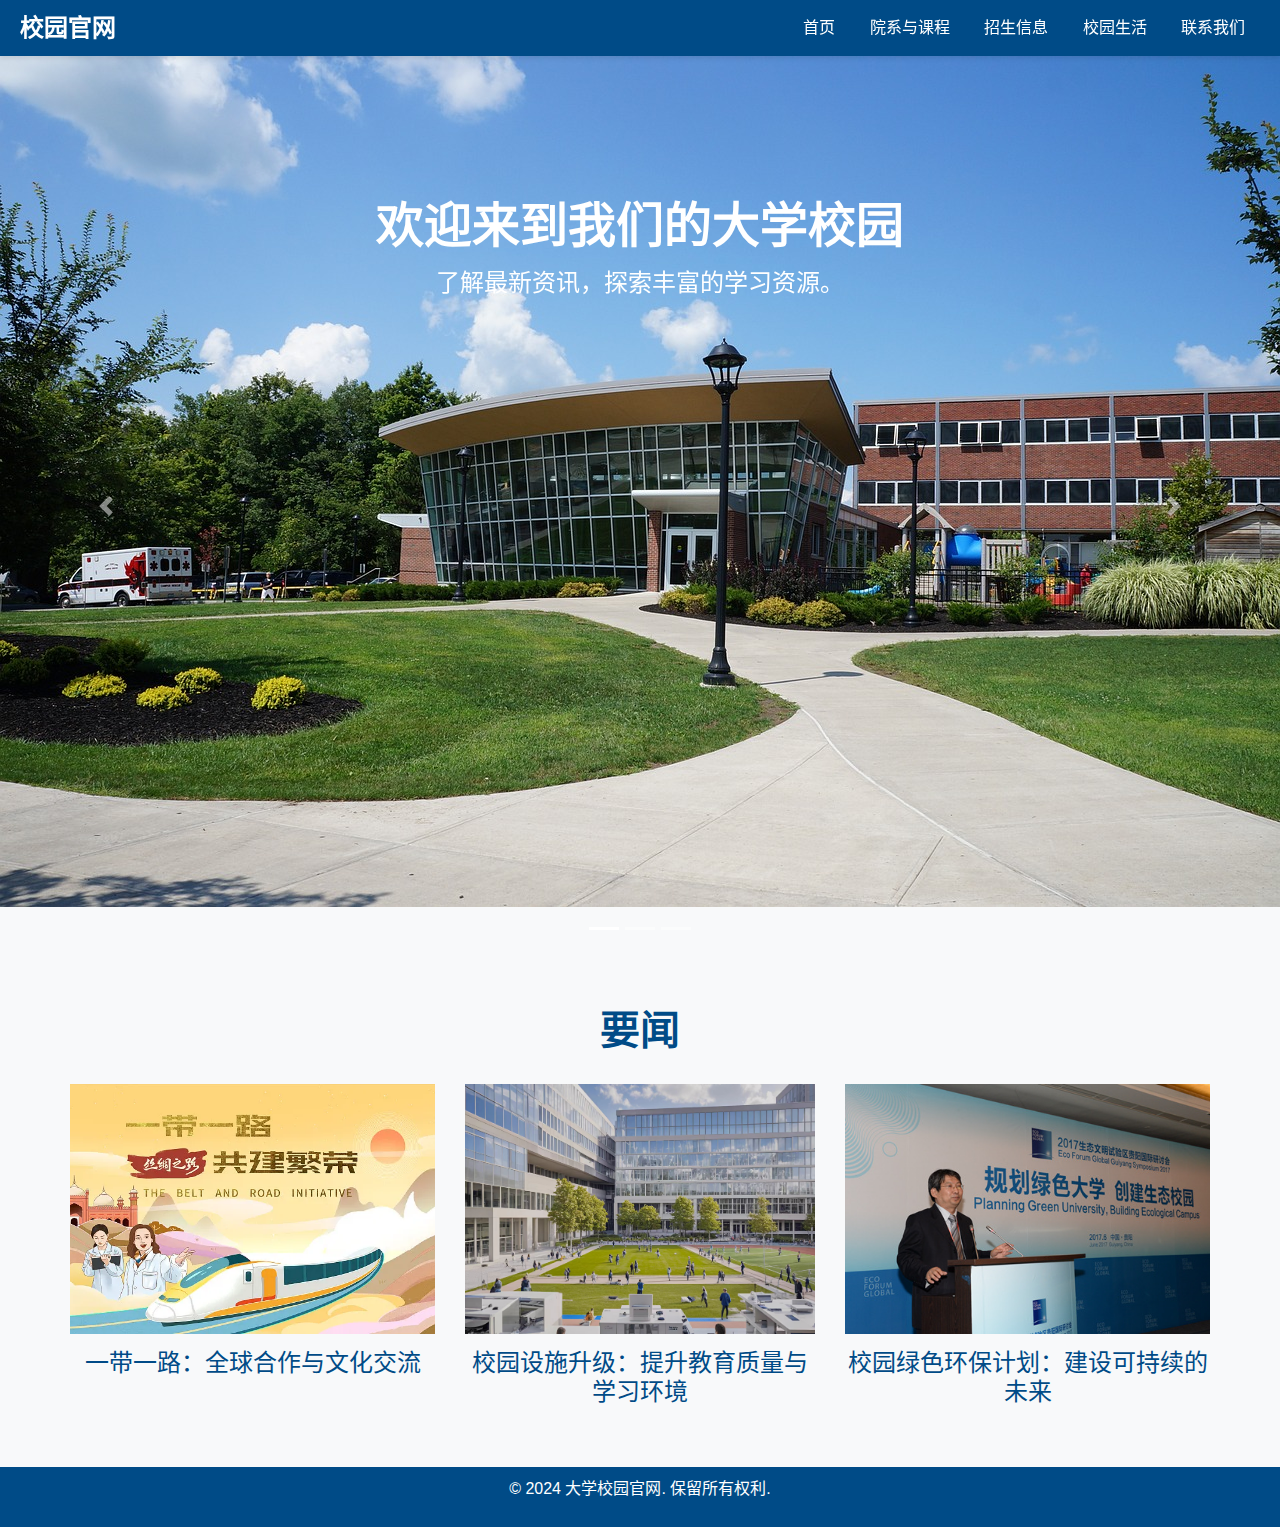
==== 1/index.html @ 429944b3 "Add files via upload" ====
<!DOCTYPE html>
<html lang="zh-CN">
<head>
    <meta charset="UTF-8">
    <meta name="viewport" content="width=device-width, initial-scale=1.0">
    <title>大学校园官网 - 首页</title>
    <!-- 引入Bootstrap CSS -->
    <link href="https://stackpath.bootstrapcdn.com/bootstrap/4.5.2/css/bootstrap.min.css" rel="stylesheet">
    <link rel="stylesheet" href="css/style.css">
</head>
<body>
    <!-- 导航栏 -->
    <header>
        <div class="logo">校园官网</div>
        <nav>
            <a href="index.html">首页</a>
            <a href="departments.html">院系与课程</a>
            <a href="admissions.html">招生信息</a>
            <a href="campus-life.html">校园生活</a>
            <a href="contact.html">联系我们</a>
        </nav>
    </header>

    <!-- 首页内容 -->
    <section class="main-content">
        <!-- 上方文字 -->
        <div class="overlay-text">
            <h1>欢迎来到我们的大学校园</h1>
            <p>了解最新资讯，探索丰富的学习资源。</p>
        </div>

        <!-- Bootstrap 轮播图 -->
        <div id="carouselExampleIndicators" class="carousel slide" data-ride="carousel">
            <!-- 保留底部的圆点指示符 -->
            <ol class="carousel-indicators">
                <li data-target="#carouselExampleIndicators" data-slide-to="0" class="active"></li>
                <li data-target="#carouselExampleIndicators" data-slide-to="1"></li>
                <li data-target="#carouselExampleIndicators" data-slide-to="2"></li>
            </ol>
            <div class="carousel-inner">
                <div class="carousel-item active">
                    <img src="img/lunbo/lunbo01.jpg" class="d-block w-100" alt="...">
                </div>
                <div class="carousel-item">
                    <img src="img/lunbo/lunbo02.jpg" class="d-block w-100" alt="...">
                </div>
                <div class="carousel-item">
                    <img src="img/lunbo/lunbo03.jpg" class="d-block w-100" alt="...">
                </div>
            </div>

            <!-- 只保留顶部的左右控制按钮 -->
            <button class="carousel-control-prev" type="button" data-target="#carouselExampleIndicators" data-slide="prev">
                <span class="carousel-control-prev-icon" aria-hidden="true"></span>
                <span class="sr-only">Previous</span>
            </button>
            <button class="carousel-control-next" type="button" data-target="#carouselExampleIndicators" data-slide="next">
                <span class="carousel-control-next-icon" aria-hidden="true"></span>
                <span class="sr-only">Next</span>
            </button>
        </div>

        <!-- 要闻部分 -->
        <section class="news-section">
            <div class="container">
                <h2 class="news-title">要闻</h2>
                <div class="row">
                    <!-- 一带一路图片 -->
                    <div class="col-md-4">
                        <a href="news1.html" class="news-item">
                            <img src="img/news/news1.jpg" class="img-fluid" alt="一带一路">
                            <h3>一带一路：全球合作与文化交流</h3>
                        </a>
                    </div>
                    <!-- 校园设施升级图片 -->
                    <div class="col-md-4">
                        <a href="news2.html" class="news-item">
                            <img src="img/news/news4.jpg" class="img-fluid" alt="校园设施升级">
                            <h3>校园设施升级：提升教育质量与学习环境</h3>
                        </a>
                    </div>
                    <!-- 校园绿色环保计划图片 -->
                    <div class="col-md-4">
                        <a href="news3.html" class="news-item">
                            <img src="img/news/news7.jpg" class="img-fluid" alt="校园绿色环保计划">
                            <h3>校园绿色环保计划：建设可持续的未来</h3>
                        </a>
                    </div>
                </div>
            </div>
        </section>
    </section>

    <!-- 底部 -->
    <footer>
        <p>&copy; 2024 大学校园官网. 保留所有权利.</p>
    </footer>

    <!-- 引入jQuery、Popper.js 和 Bootstrap JS -->
    <script src="https://code.jquery.com/jquery-3.5.1.slim.min.js"></script>
    <script src="https://cdn.jsdelivr.net/npm/@popperjs/core@2.9.2/dist/umd/popper.min.js"></script>
    <script src="https://stackpath.bootstrapcdn.com/bootstrap/4.5.2/js/bootstrap.min.js"></script>
</body>
</html>
---- 1/css/style.css ----
/* 基础样式 */
body {
    font-family: 'Arial', sans-serif;
    color: #333;
    margin: 0;
    padding: 0;
    background-color: #f8f9fa;
}

/* 头部导航栏样式 */
header {
    background-color: #004b87;
    color: white;
    padding: 10px 20px;
    display: flex;
    justify-content: space-between;
    align-items: center;
    position: sticky;
    top: 0;
    z-index: 1000;
    box-shadow: 0 2px 5px rgba(0, 0, 0, 0.1);
}

header .logo {
    font-size: 1.5em;
    font-weight: bold;
}

nav a {
    color: white;
    text-decoration: none;
    margin: 0 15px;
    font-weight: 500;
}

nav a:hover {
    text-decoration: underline;
    color: #ffdd57;
}

/* 主内容区域 */
.main-content {
    position: relative;
    width: 100%;
}

/* 轮播图容器 */
#carouselExampleIndicators {
    position: relative;
    height: 100vh; /* 使轮播图占满整个屏幕高度 */
}

.carousel-inner {
    position: relative;
    height: 100%;
    width: 100%;
}

.carousel-inner img {
    width: 100%;
    height: 100%;
    object-fit: cover; /* 确保图片铺满屏幕且不会被拉伸 */
}

/* 上方文字，浮动在轮播图上方 */
.overlay-text {
    position: absolute;
    top: 10%; /* 向上移动文字，调整为10% */
    left: 50%;
    transform: translateX(-50%);
    color: white;
    text-align: center;
    z-index: 2;
}

.overlay-text h1 {
    font-size: 3em;
    font-weight: bold;
}

.overlay-text p {
    font-size: 1.5em;
    margin-top: 10px;
}

/* 左右按钮自定义样式 */
.carousel-control-prev,
.carousel-control-next {
    position: absolute;
    top: 50%;
    transform: translateY(-50%);
    background: transparent; /* 按钮背景透明 */
    border: none; /* 去掉默认的边框 */
    z-index: 3;
    font-size: 2em;
    padding: 10px;
}

/* 使用三角形箭头 */
.carousel-control-prev-icon,
.carousel-control-next-icon {
    background-color: transparent; /* 设置图标背景透明 */
    border: none;
}

.carousel-control-prev:hover,
.carousel-control-next:hover {
    color: #ffdd57; /* 悬停时箭头颜色变为金色 */
}

/* 左右按钮位置调整 */
.carousel-control-prev {
    left: 10px; /* 左按钮更靠近左边 */
}

.carousel-control-next {
    right: 10px; /* 右按钮更靠近右边 */
}

/* 要闻部分 */
.news-section {
    background-color: #f8f9fa;
    padding: 50px 0;
}

.news-title {
    text-align: center;
    color: #004b87; /* 与轮播图蓝色一致 */
    font-size: 2.5em;
    font-weight: bold;
    margin-bottom: 30px;
}

/* 为要闻部分的容器添加样式 */
.news-items {
    display: flex;
    justify-content: space-between;
    gap: 20px; /* 设置图片之间的间距 */
    flex-wrap: wrap; /* 允许换行，以适应小屏幕 */
    padding: 0 20px; /* 给左右两边添加间距 */
}

/* 每个新闻项目 */
.news-item {
    width: 32%; /* 每个项目占 1/3 宽度 */
    text-align: center; /* 使文字居中 */
    margin-bottom: 20px;
}

.news-item img {
    width: 100%;        /* 图片宽度适应容器 */
    height: 200px;      /* 固定图片高度 */
    object-fit: cover;  /* 保证图片按比例裁剪并填满容器 */
    margin-bottom: 15px; /* 图片与文字之间的间距 */
}

.news-item h3 {
    font-size: 1.5em;
    color: #004b87; /* 与轮播图蓝色一致 */
    margin-bottom: 10px; /* 文字与图片之间的间距 */
}

.news-item p {
    font-size: 1em;
    color: #666;
}
 /* 自定义样式 */
 .news-section .col-md-4 {
    padding-left: 15px;
    padding-right: 15px;
}

.news-section .news-item {
    margin-bottom: 30px; /* 图片之间的间距 */
}

/* 设置图片大小并保持比例 */
.news-section .news-item img {
    width: 100%;
    height: 250px; /* 增加图片高度，设置为固定高度 */
    object-fit: cover; /* 保持图片比例，裁剪图片以适应容器 */
    display: block;
}

/* 确保图片之间的间距一致 */
.news-section .row {
    margin-left: -15px;
    margin-right: -15px; /* 确保左边和右边的图片与页面边缘的间距相同 */
}

/* 设置最左边和最右边图片的间距 */
.news-section .row > .col-md-4:first-child {
    padding-left: 0;
}

.news-section .row > .col-md-4:last-child {
    padding-right: 0;
}

/* 设置图片底部间距 */
.news-section .news-item h3 {
    text-align: center;
    margin-top: 10px;
}

/* 底部样式 */
footer {
    background-color: #004b87;
    color: white;
    text-align: center;
    padding: 10px;
}
 /* 响应式布局 */
 @media (max-width: 768px) {
    header {
        flex-direction: column;
        align-items: flex-start;
    }

    header nav {
        gap: 10px;
        flex-wrap: wrap;
    }

    .main-content {
        padding: 20px;
    }

    .main-content h1 {
        font-size: 1.8rem;
    }

    .main-content h2 {
        font-size: 1.3rem;
    }

    .main-content p {
        font-size: 0.9rem;
    }
}

@media (max-width: 576px) {
    .main-content {
        padding: 15px;
    }

    .main-content h1 {
        font-size: 1.6rem;
    }

    .main-content h2 {
        font-size: 1.2rem;
    }

    .main-content p {
        font-size: 0.8rem;
    }
}
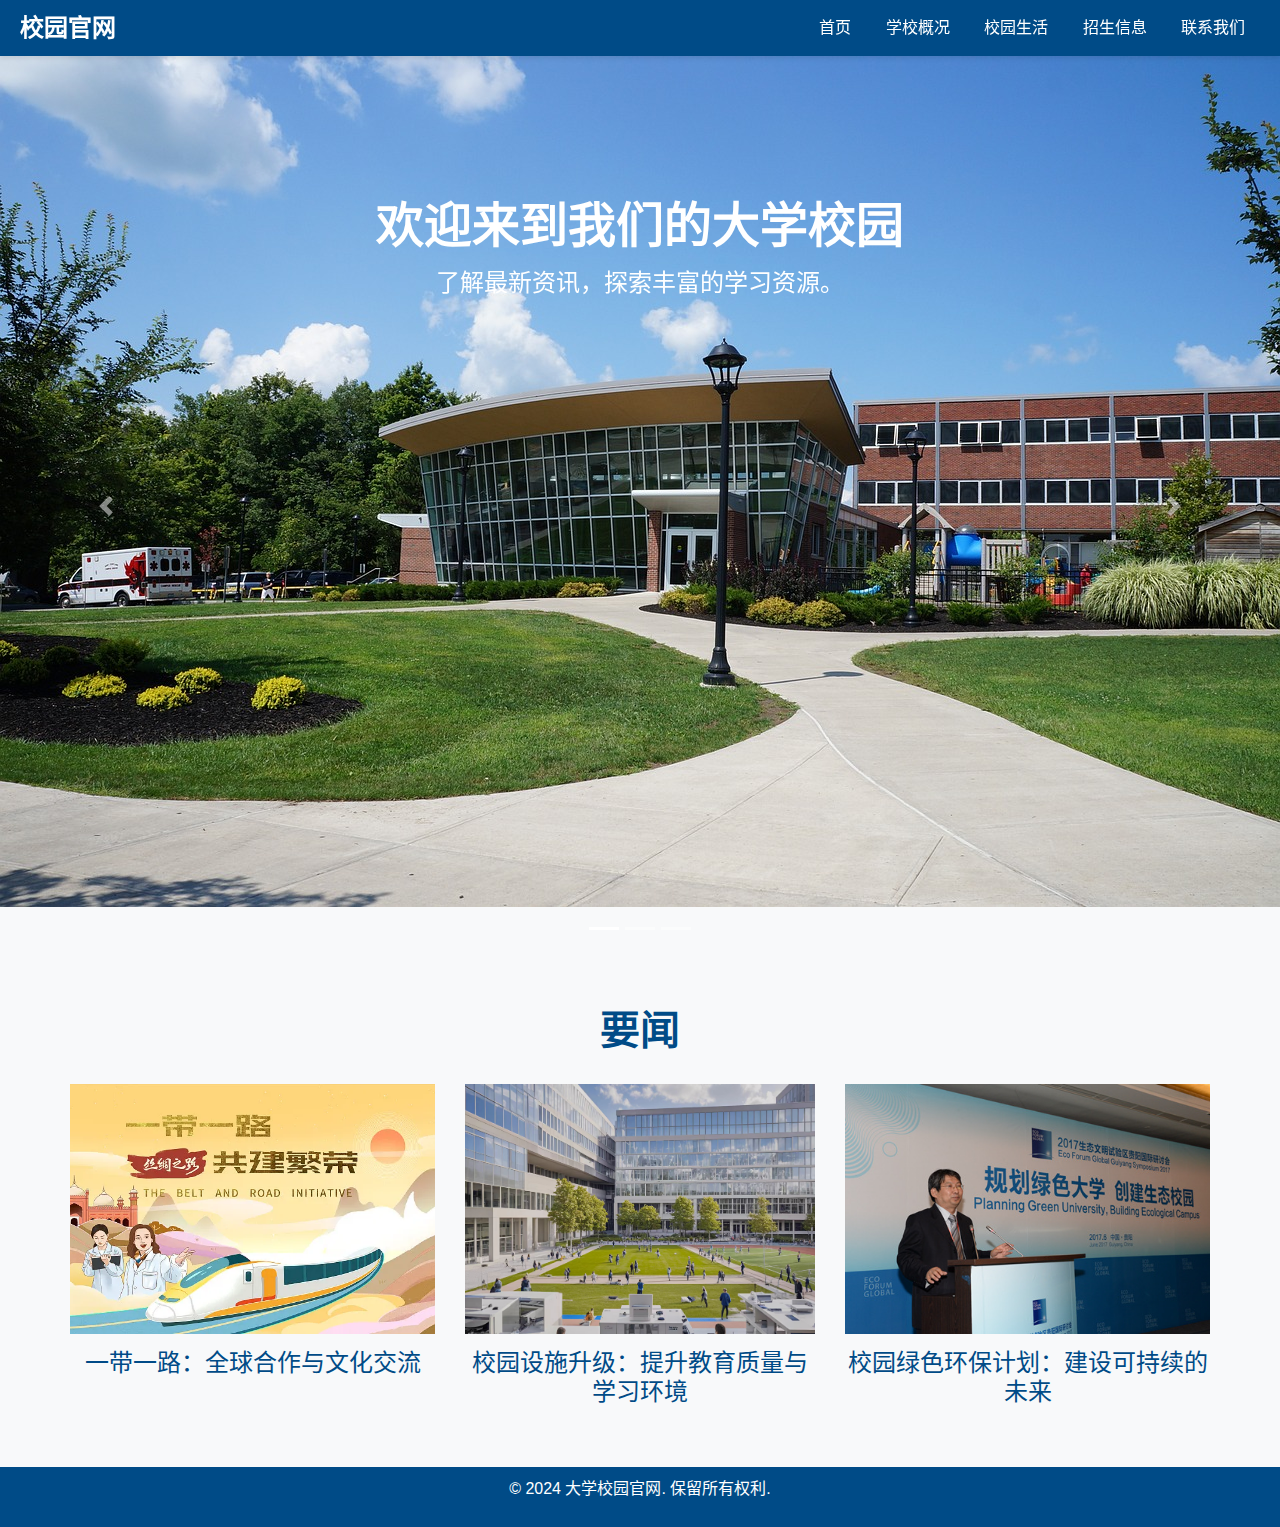
==== commit edd5928e: "Add files via upload" ====
--- a/1/index.html
+++ b/1/index.html
@@ -4,6 +4,7 @@
     <meta charset="UTF-8">
     <meta name="viewport" content="width=device-width, initial-scale=1.0">
     <title>大学校园官网 - 首页</title>
+    <link rel="icon" href="img/1.png" type="image/png">
     <!-- 引入Bootstrap CSS -->
     <link href="https://stackpath.bootstrapcdn.com/bootstrap/4.5.2/css/bootstrap.min.css" rel="stylesheet">
     <link rel="stylesheet" href="css/style.css">
@@ -14,9 +15,9 @@
         <div class="logo">校园官网</div>
         <nav>
             <a href="index.html">首页</a>
-            <a href="departments.html">院系与课程</a>
+            <a href="about.html">学校概况</a>
+            <a href="campus-life.html">校园生活</a>
             <a href="admissions.html">招生信息</a>
-            <a href="campus-life.html">校园生活</a>
             <a href="contact.html">联系我们</a>
         </nav>
     </header>
